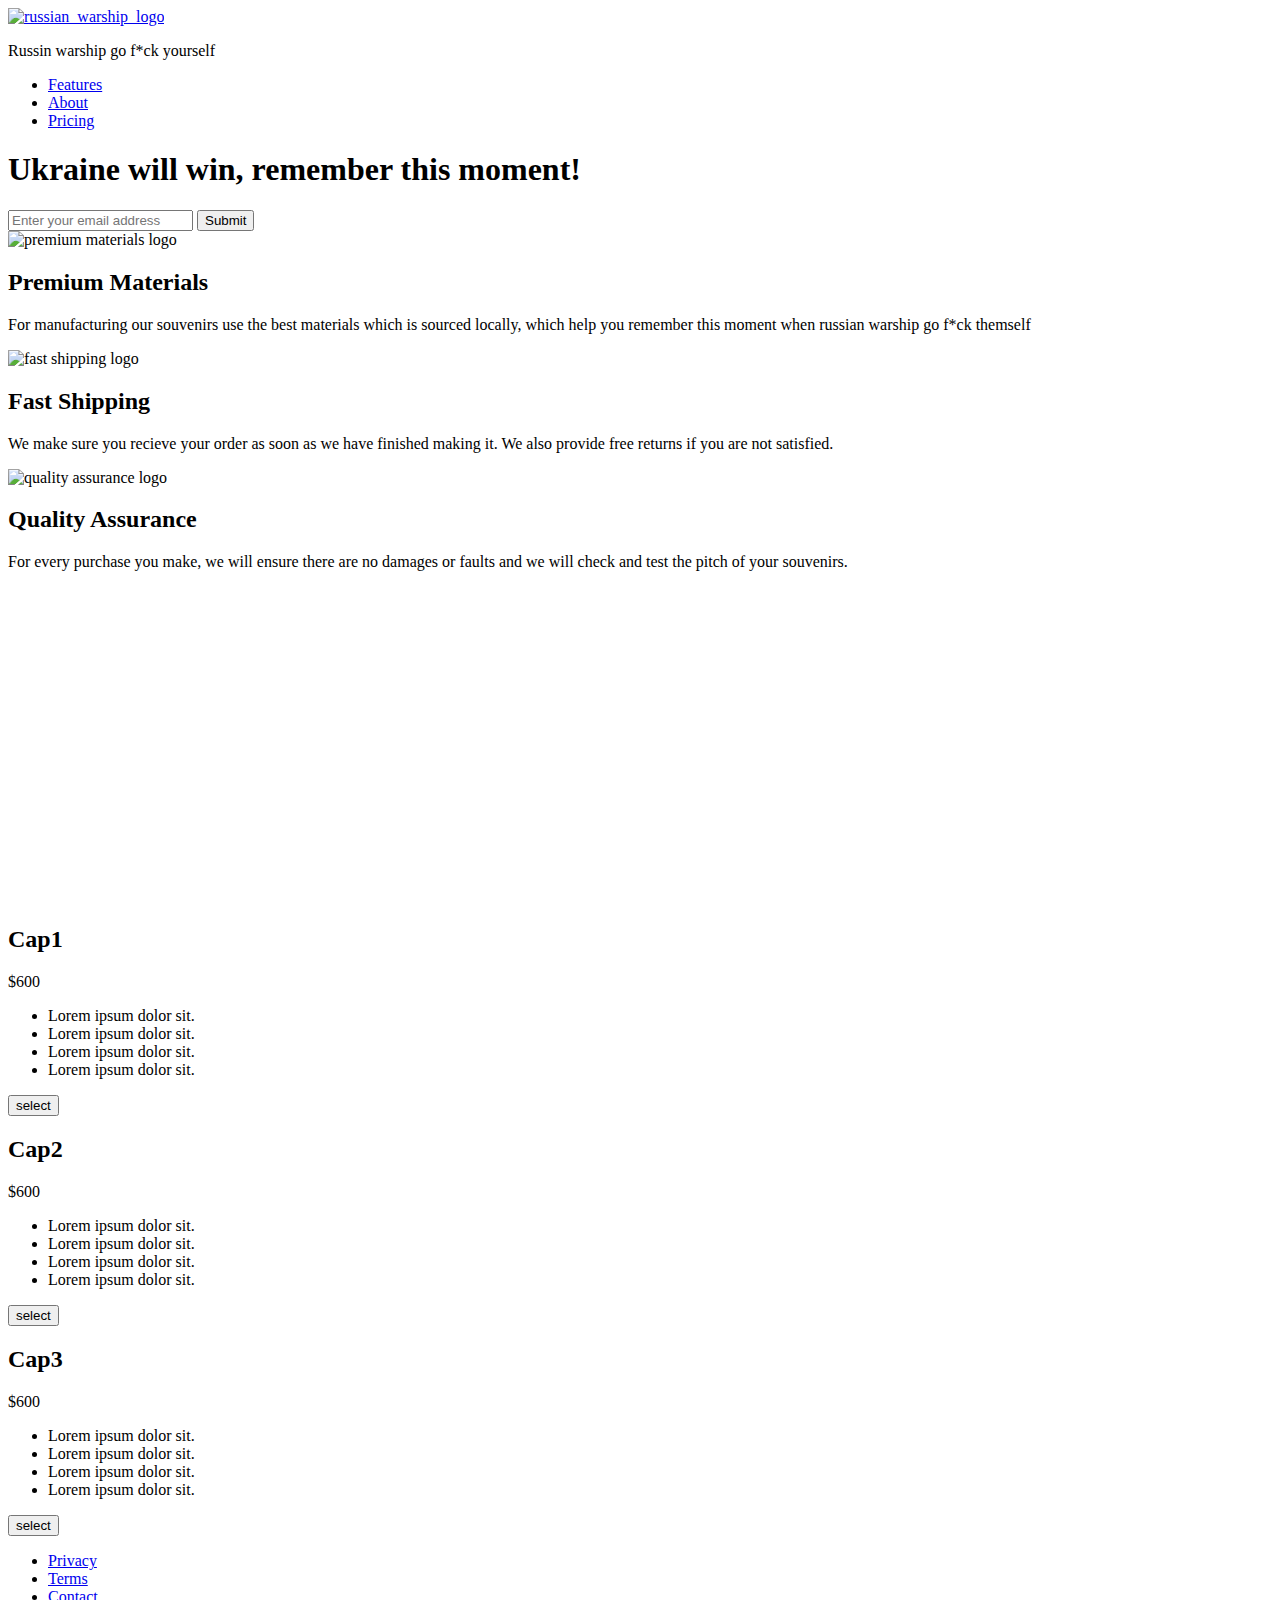
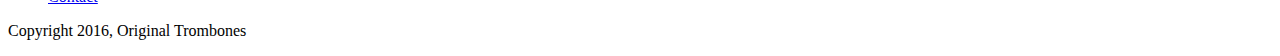
==== individual_task_1/index.html @ 0aeb8a36 "create" ====
<!DOCTYPE html>
<html lang="en">
<head>
    <meta charset="UTF-8">
    <meta http-equiv="X-UA-Compatible" content="IE=edge">
    <meta name="viewport" content="width=device-width, initial-scale=1.0">
    <title>russian warship go f*ck yourself</title>
</head>
<body>
    <header id="header">
        <nav id="nav-bar">
            <div class="header__logo-cantainer">
                <a href="/"><img id="header-img" src="img/warship_logo2.jpg" alt="russian_warship_logo" class="header__logo"></a>
                <p class="header__logo-headline">Russin warship go f*ck yourself</p>    
            </div>
            <ul class="header__list">
                <li class="nav-link"><a href="#features">Features</a></li>
                <li class="nav-link"><a href="#video">About</a></li>
                <li class="nav-link"><a href="#pricing">Pricing</a></li>
            </ul>
        </nav>
    </header>
    <main class="main">
        <section class="header">
            <h1>Ukraine will win, remember this moment!</h1>
            <form id="form" action="https://www.freecodecamp.com/email-submit">
                <input name="email" placeholder="Enter your email address" type="type your email">
                <input type="submit">
            </form>
        </section>
        <section id="features" class="main__features-content">
            <div class="main__features-list">
                <div><img Class="main__features-photo" src="img/" alt="premium materials logo"></div>
                <article class="main__features-list">
                    <h2 class="main__features-list-headline">Premium Materials</h2>
                    <p class="main__features-list-discription">For manufacturing our souvenirs use the best materials which is sourced locally, which help you remember this moment when russian warship go f*ck themself</p>
                </article>
            </div>
            <div class="main__features-list">
                <div><img Class="main__features-photo" src="" alt="fast shipping logo"></div>
                <article class="main__features-list">
                    <h2 class="main__features-list-headline">Fast Shipping</h2>
                    <p class="main__features-list-discription">We make sure you recieve your order as soon as we have finished making it. We also provide free returns if you are not satisfied.</p>
                </article>
            </div>
            <div class="main__features-list">
                <div><img Class="main__features-photo" src="" alt="quality assurance logo"></div>
                <article class="main__features-list">
                    <h2 class="main__features-list-headline">Quality Assurance</h2>
                    <p class="main__features-list-discription">For every purchase you make, we will ensure there are no damages or faults and we will check and test the pitch of your souvenirs.</p>
                </article>
            </div>
        </section>
        <div id="video" class="main__video">
            <iframe width="560" height="315" src="https://www.youtube.com/embed/fM51n-pPuWI" title="YouTube video player" frameborder="0" allow="accelerometer; autoplay; clipboard-write; encrypted-media; gyroscope; picture-in-picture" allowfullscreen></iframe>
            <iframe width="560" height="315" src="https://www.youtube.com/embed/NnCVG3VyuOI" title="YouTube video player" frameborder="0" allow="accelerometer; autoplay; clipboard-write; encrypted-media; gyroscope; picture-in-picture" allowfullscreen></iframe>
        </div>
        <div id="pricing" class="categories">
            <article class="categories__product">
                <h2 class="categories__product-headline">Cap1</h2>
                <p class="categories__product-price">$600</p>
                <ul class="categories__product-list">
                    <li class="categories__product-text">Lorem ipsum dolor sit.</li>
                    <li class="categories__product-text">Lorem ipsum dolor sit.</li>
                    <li class="categories__product-text">Lorem ipsum dolor sit.</li>
                    <li class="categories__product-text">Lorem ipsum dolor sit.</li>
                </ul>
                <button class="categories__product-button">select</button>
            </article>
            <article class="categories__product">
                <h2 class="categories__product-headline">Cap2</h2>
                <p class="categories__product-price">$600</p>
                <ul class="categories__product-list">
                    <li class="categories__product-text">Lorem ipsum dolor sit.</li>
                    <li class="categories__product-text">Lorem ipsum dolor sit.</li>
                    <li class="categories__product-text">Lorem ipsum dolor sit.</li>
                    <li class="categories__product-text">Lorem ipsum dolor sit.</li>
                </ul>
                <button class="categories__product-button">select</button>
            </article>
            <article class="categories__product">
                <h2 class="categories__product-headline">Cap3</h2>
                <p class="categories__product-price">$600</p>
                <ul class="categories__product-list">
                    <li class="categories__product-text">Lorem ipsum dolor sit.</li>
                    <li class="categories__product-text">Lorem ipsum dolor sit.</li>
                    <li class="categories__product-text">Lorem ipsum dolor sit.</li>
                    <li class="categories__product-text">Lorem ipsum dolor sit.</li>
                </ul>
                <button class="categories__product-button">select</button>
            </article>
        </div>
    </main>
    <footer class="footer">
        <div class="footer__info">
            <ul class="footer__info-list">
                <li class="footer__info-list-item"><a href="#">Privacy</a></li>
                <li class="footer__info-list-item"><a href="#">Terms</a></li>
                <li class="footer__info-list-item"><a href="#">Contact</a></li>
            </ul>
            <p class="footer__Copyright-policy">Copyright 2016, Original Trombones</p>
        </div>
    </footer>
</body>
</html>
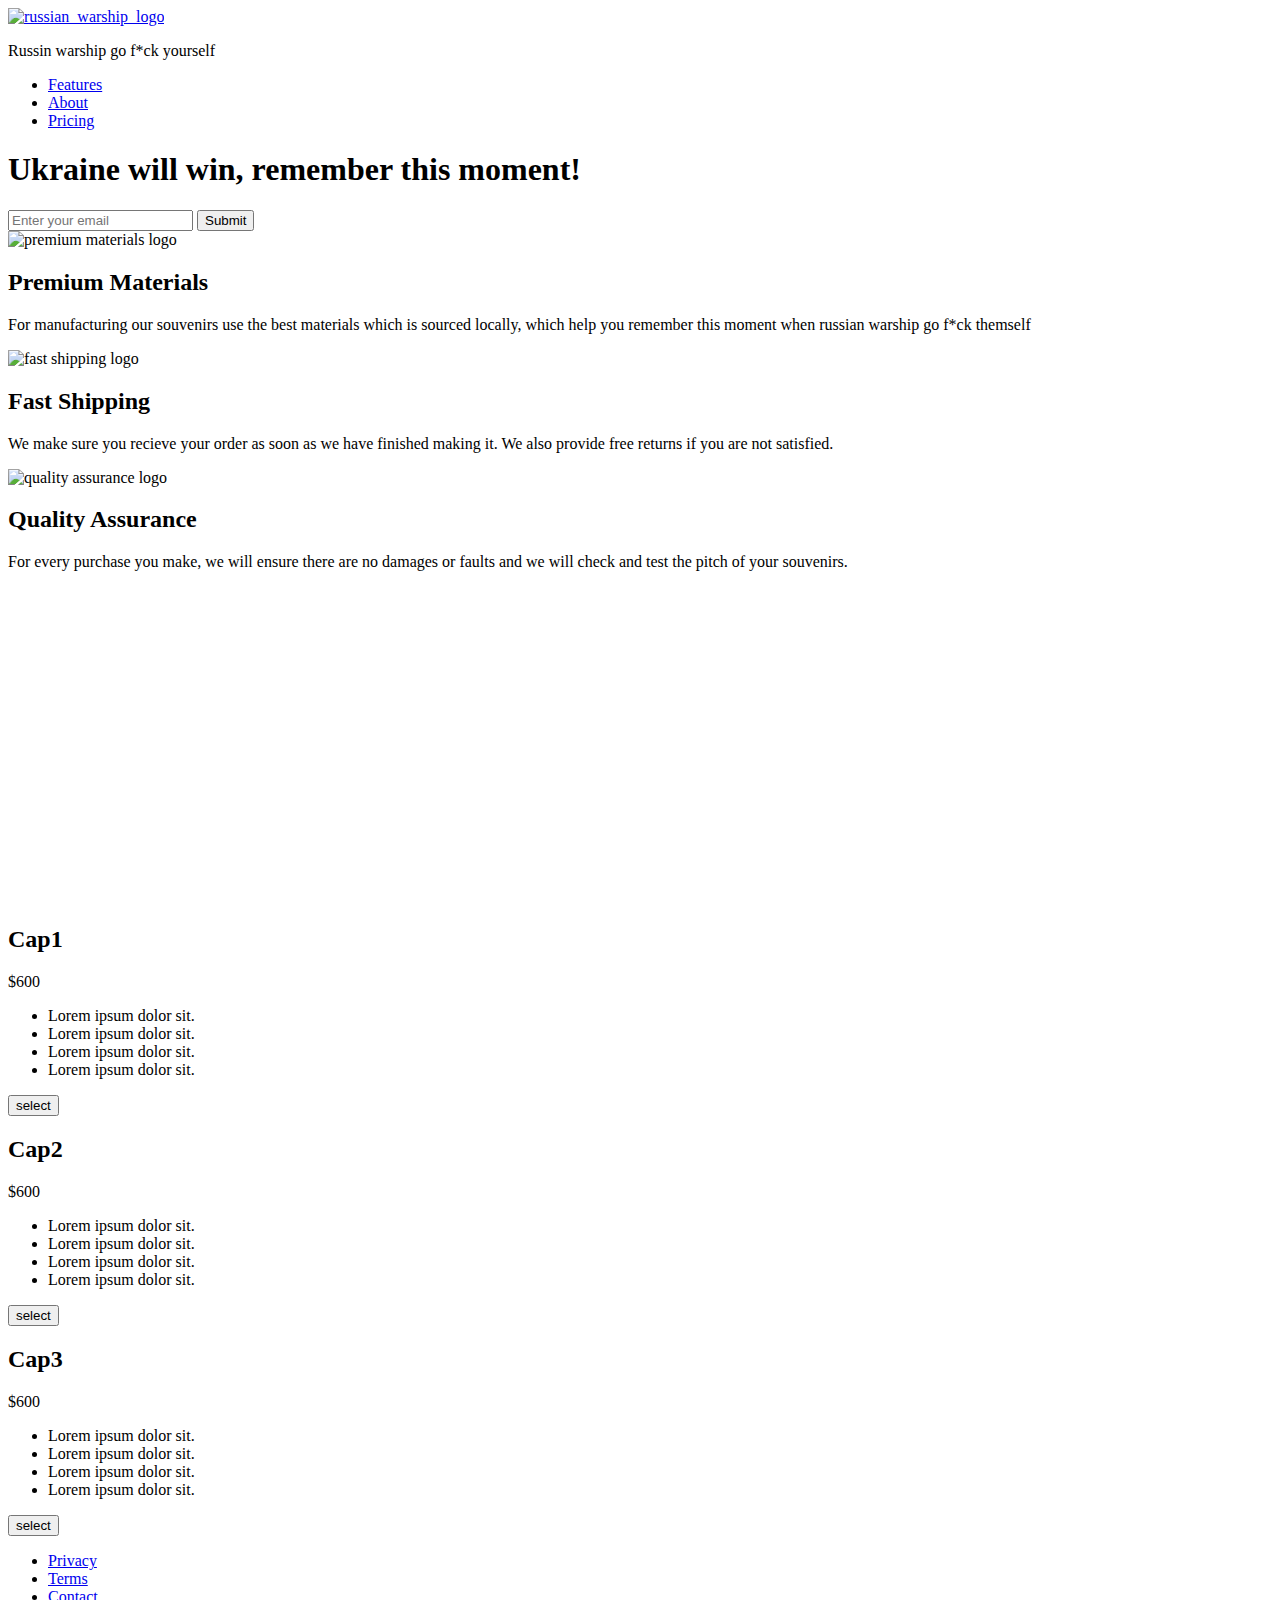
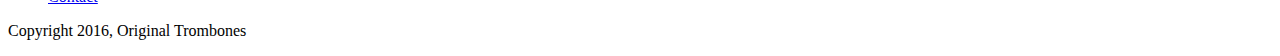
==== commit 4e4ff71d: "add form" ====
--- a/individual_task_1/index.html
+++ b/individual_task_1/index.html
@@ -10,7 +10,7 @@
     <header id="header">
         <nav id="nav-bar">
             <div class="header__logo-cantainer">
-                <a href="/"><img id="header-img" src="img/warship_logo2.jpg" alt="russian_warship_logo" class="header__logo"></a>
+                <a href="/"><img id="header-img" src="img/premium_metereals-2.svg" alt="russian_warship_logo" class="header__logo"></a>
                 <p class="header__logo-headline">Russin warship go f*ck yourself</p>    
             </div>
             <ul class="header__list">
@@ -21,11 +21,11 @@
         </nav>
     </header>
     <main class="main">
-        <section class="header">
+        <section class="hero">
             <h1>Ukraine will win, remember this moment!</h1>
             <form id="form" action="https://www.freecodecamp.com/email-submit">
-                <input name="email" placeholder="Enter your email address" type="type your email">
-                <input type="submit">
+                <input type="email" placeholder="Enter your email" class="hero__input" required name="email">
+                <input type="submit" value="Submit">
             </form>
         </section>
         <section id="features" class="main__features-content">
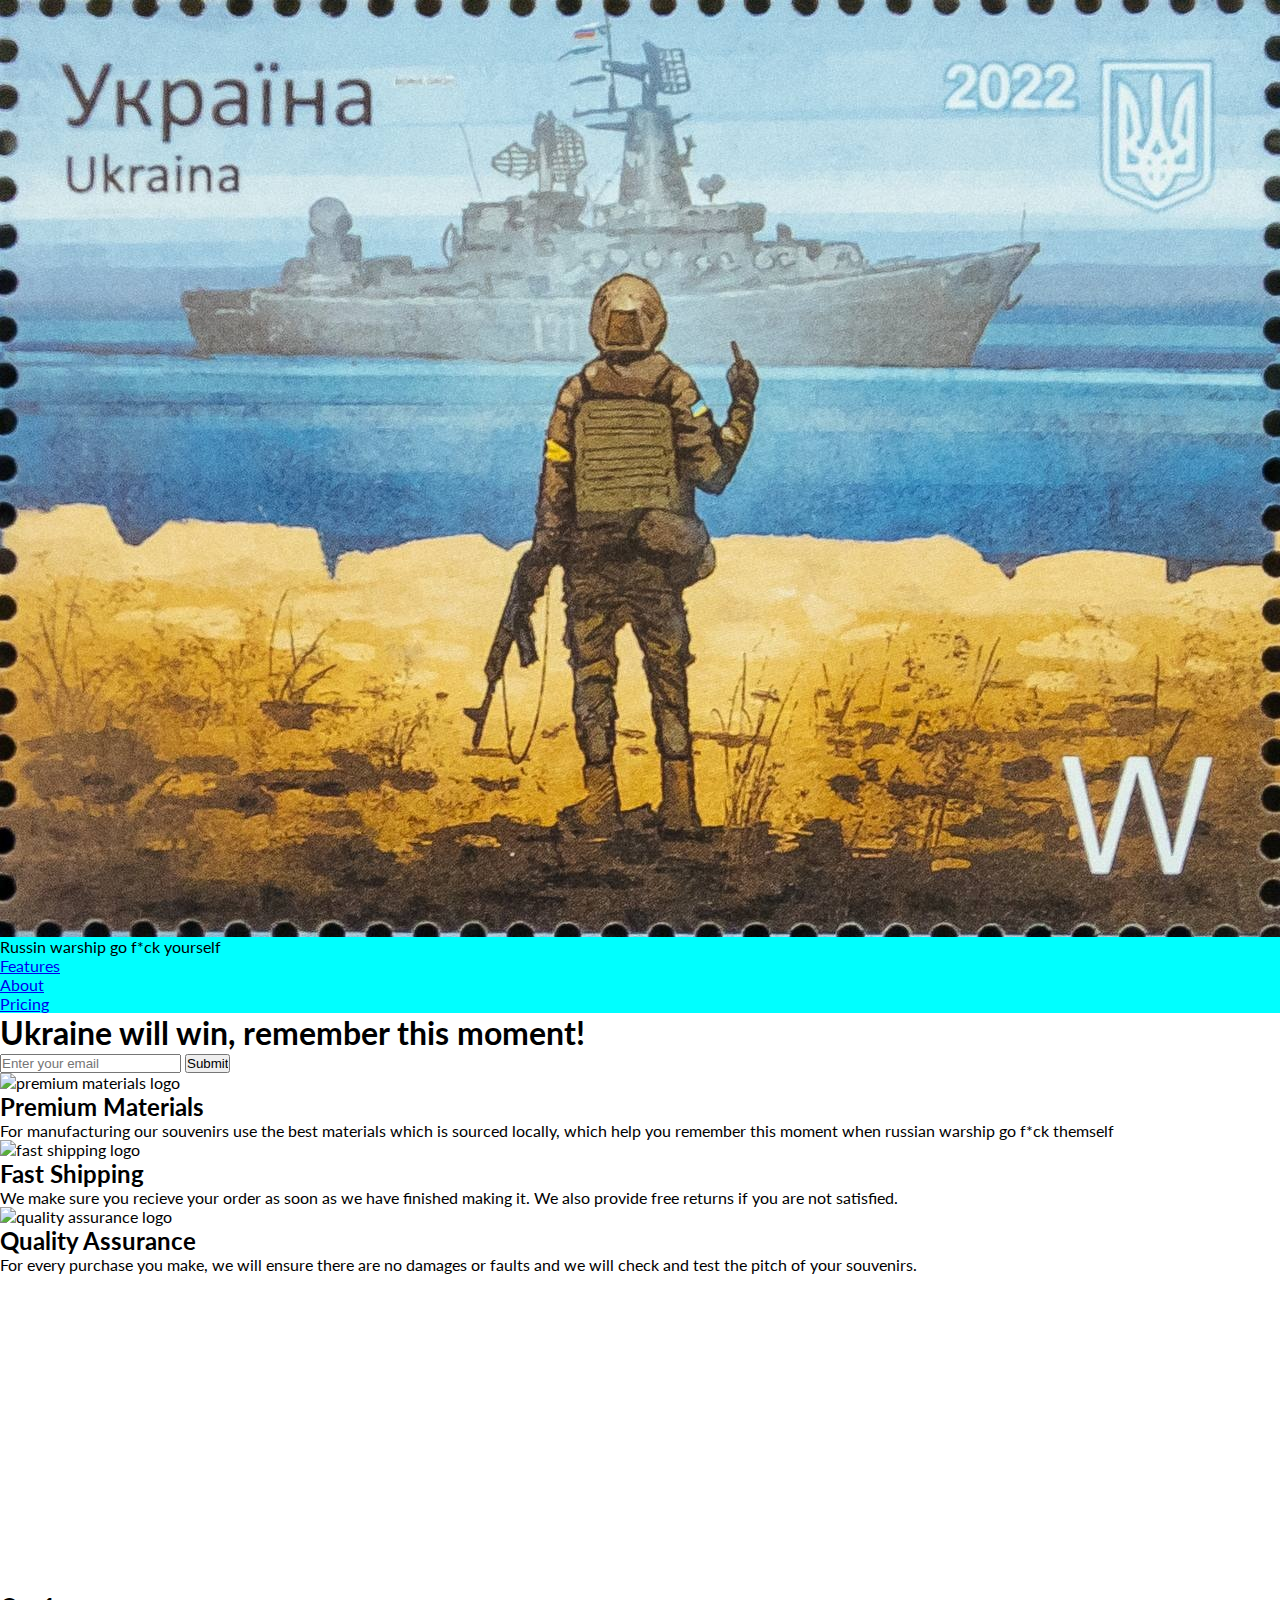
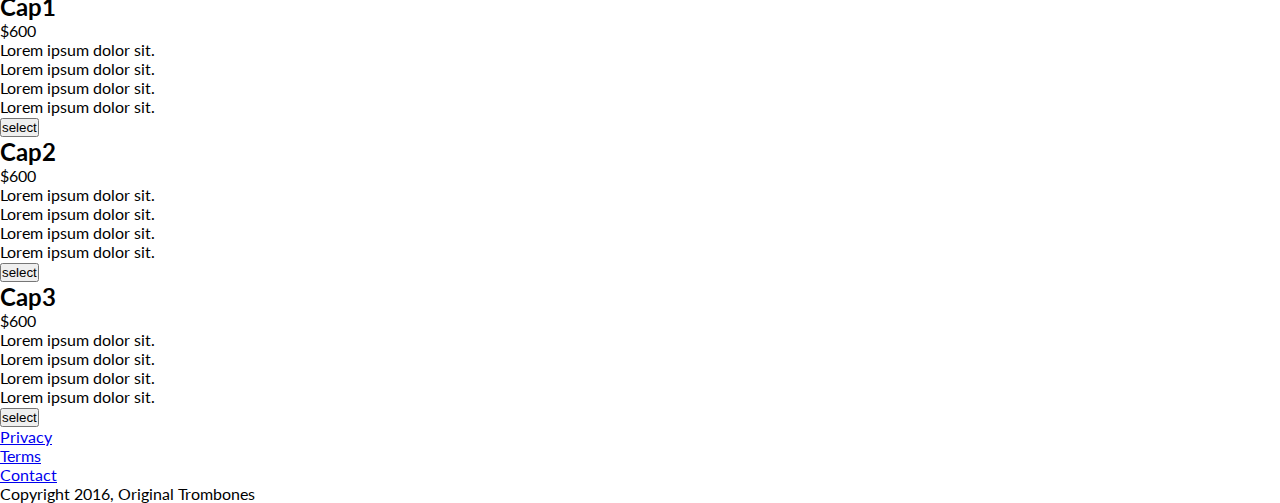
==== commit 11725035: "add links css and logo" ====
--- a/individual_task_1/index.html
+++ b/individual_task_1/index.html
@@ -4,13 +4,18 @@
     <meta charset="UTF-8">
     <meta http-equiv="X-UA-Compatible" content="IE=edge">
     <meta name="viewport" content="width=device-width, initial-scale=1.0">
+    <link rel="preconnect" href="https://fonts.googleapis.com">
+    <link rel="preconnect" href="https://fonts.gstatic.com" crossorigin>
+    <link href="https://fonts.googleapis.com/css2?family=Lato:wght@400;700&display=swap" rel="stylesheet">
+    <link rel="stylesheet" href="./index.css">
+    <link rel="shortcut icon" href="./img/warship_logo2.jpg" type="image/x-icon">
     <title>russian warship go f*ck yourself</title>
 </head>
 <body>
     <header id="header">
         <nav id="nav-bar">
             <div class="header__logo-cantainer">
-                <a href="/"><img id="header-img" src="img/premium_metereals-2.svg" alt="russian_warship_logo" class="header__logo"></a>
+                <a href="/"><img id="header-img" src="img/warship_logo2.jpg" alt="russian_warship_logo" class="header__logo"></a>
                 <p class="header__logo-headline">Russin warship go f*ck yourself</p>    
             </div>
             <ul class="header__list">
@@ -28,7 +33,7 @@
                 <input type="submit" value="Submit">
             </form>
         </section>
-        <section id="features" class="main__features-content">
+        <div id="features" class="main__features-content">
             <div class="main__features-list">
                 <div><img Class="main__features-photo" src="img/" alt="premium materials logo"></div>
                 <article class="main__features-list">
@@ -50,7 +55,7 @@
                     <p class="main__features-list-discription">For every purchase you make, we will ensure there are no damages or faults and we will check and test the pitch of your souvenirs.</p>
                 </article>
             </div>
-        </section>
+        </div>
         <div id="video" class="main__video">
             <iframe width="560" height="315" src="https://www.youtube.com/embed/fM51n-pPuWI" title="YouTube video player" frameborder="0" allow="accelerometer; autoplay; clipboard-write; encrypted-media; gyroscope; picture-in-picture" allowfullscreen></iframe>
             <iframe width="560" height="315" src="https://www.youtube.com/embed/NnCVG3VyuOI" title="YouTube video player" frameborder="0" allow="accelerometer; autoplay; clipboard-write; encrypted-media; gyroscope; picture-in-picture" allowfullscreen></iframe>
--- a/individual_task_1/index.css
+++ b/individual_task_1/index.css
@@ -0,0 +1,29 @@
+@import url('https://fonts.googleapis.com/css2?family=Lato:wght@400;700&display=swap');
+
+* {
+    margin: 0;
+    padding: 0;
+    box-sizing: border-box;
+}
+
+:root {
+    font-family: 'Lato', sans-serif;
+}
+
+img {
+    max-width: 100%;
+    height: auto;
+    display: block;
+}
+
+ol, ul {
+    list-style: none;
+}
+
+h1 {
+    font-weight: 700;
+}
+
+header {
+    background-color: aqua;
+}